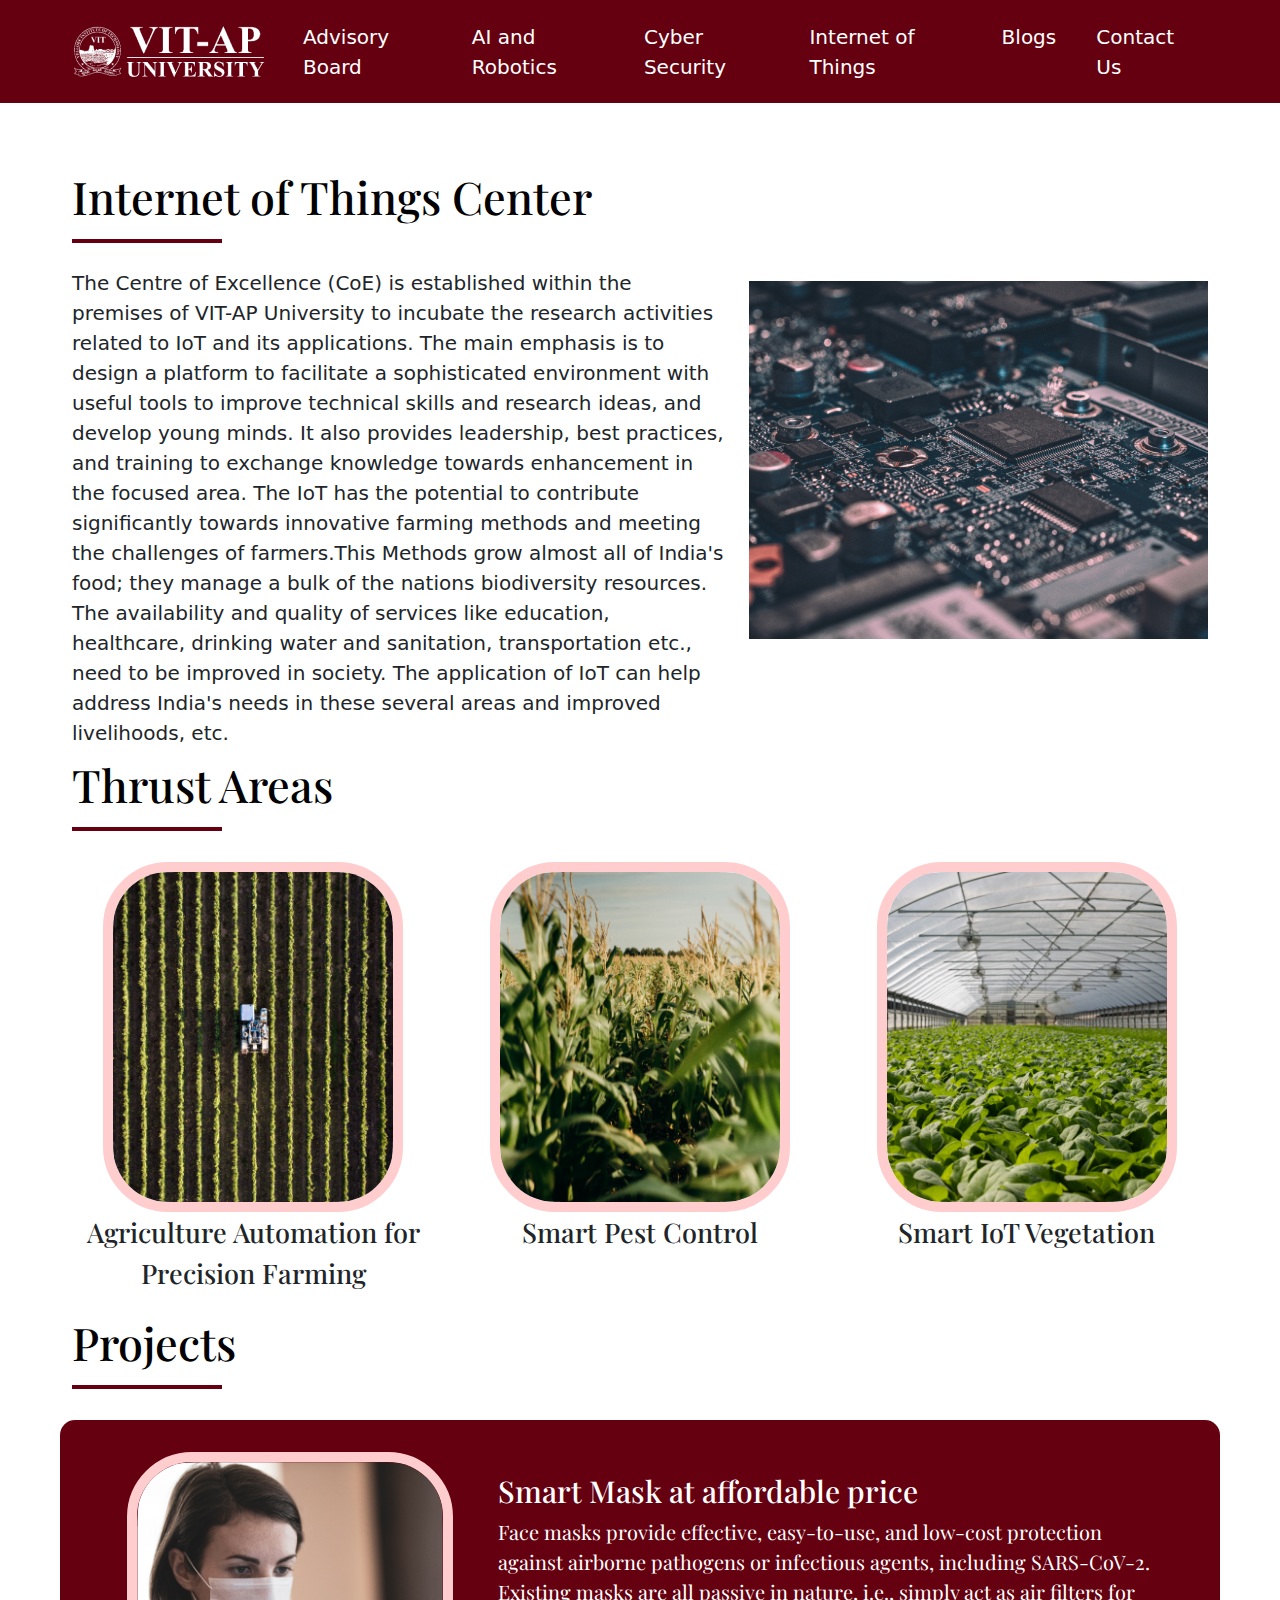
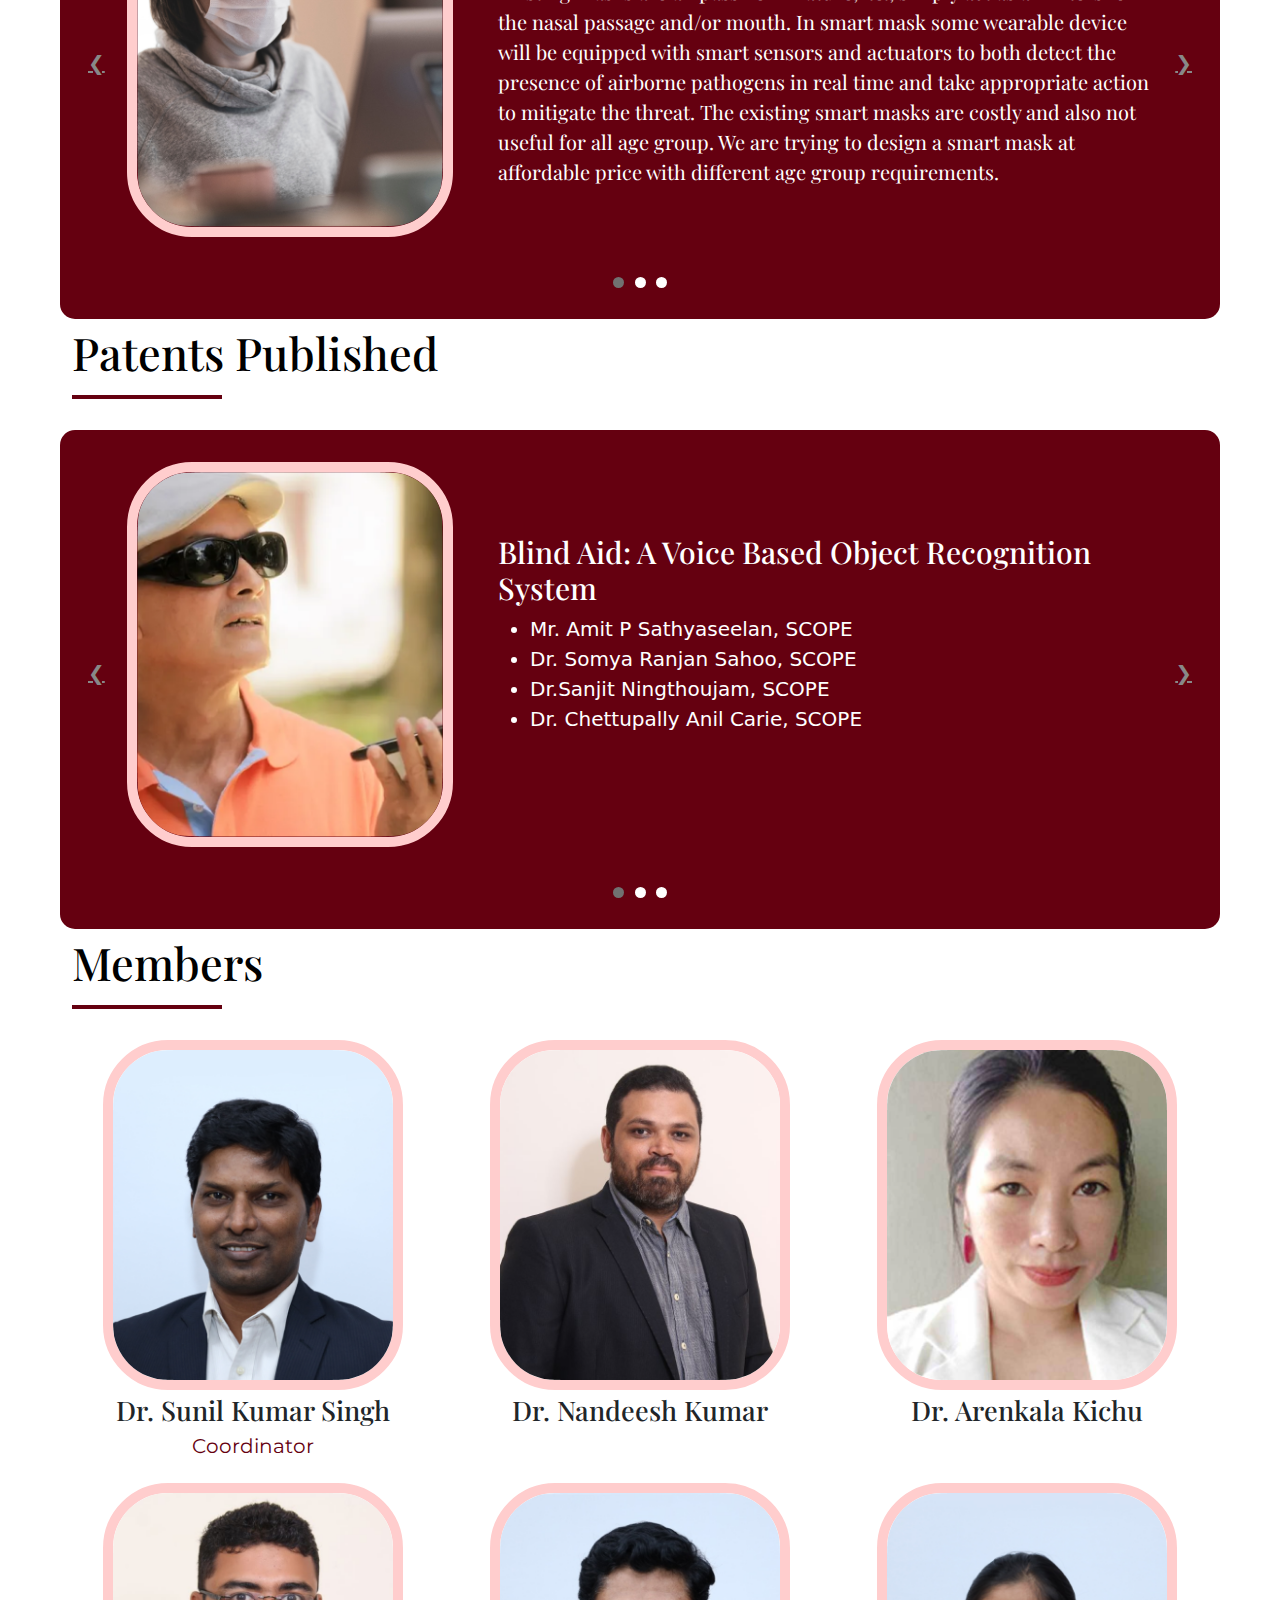
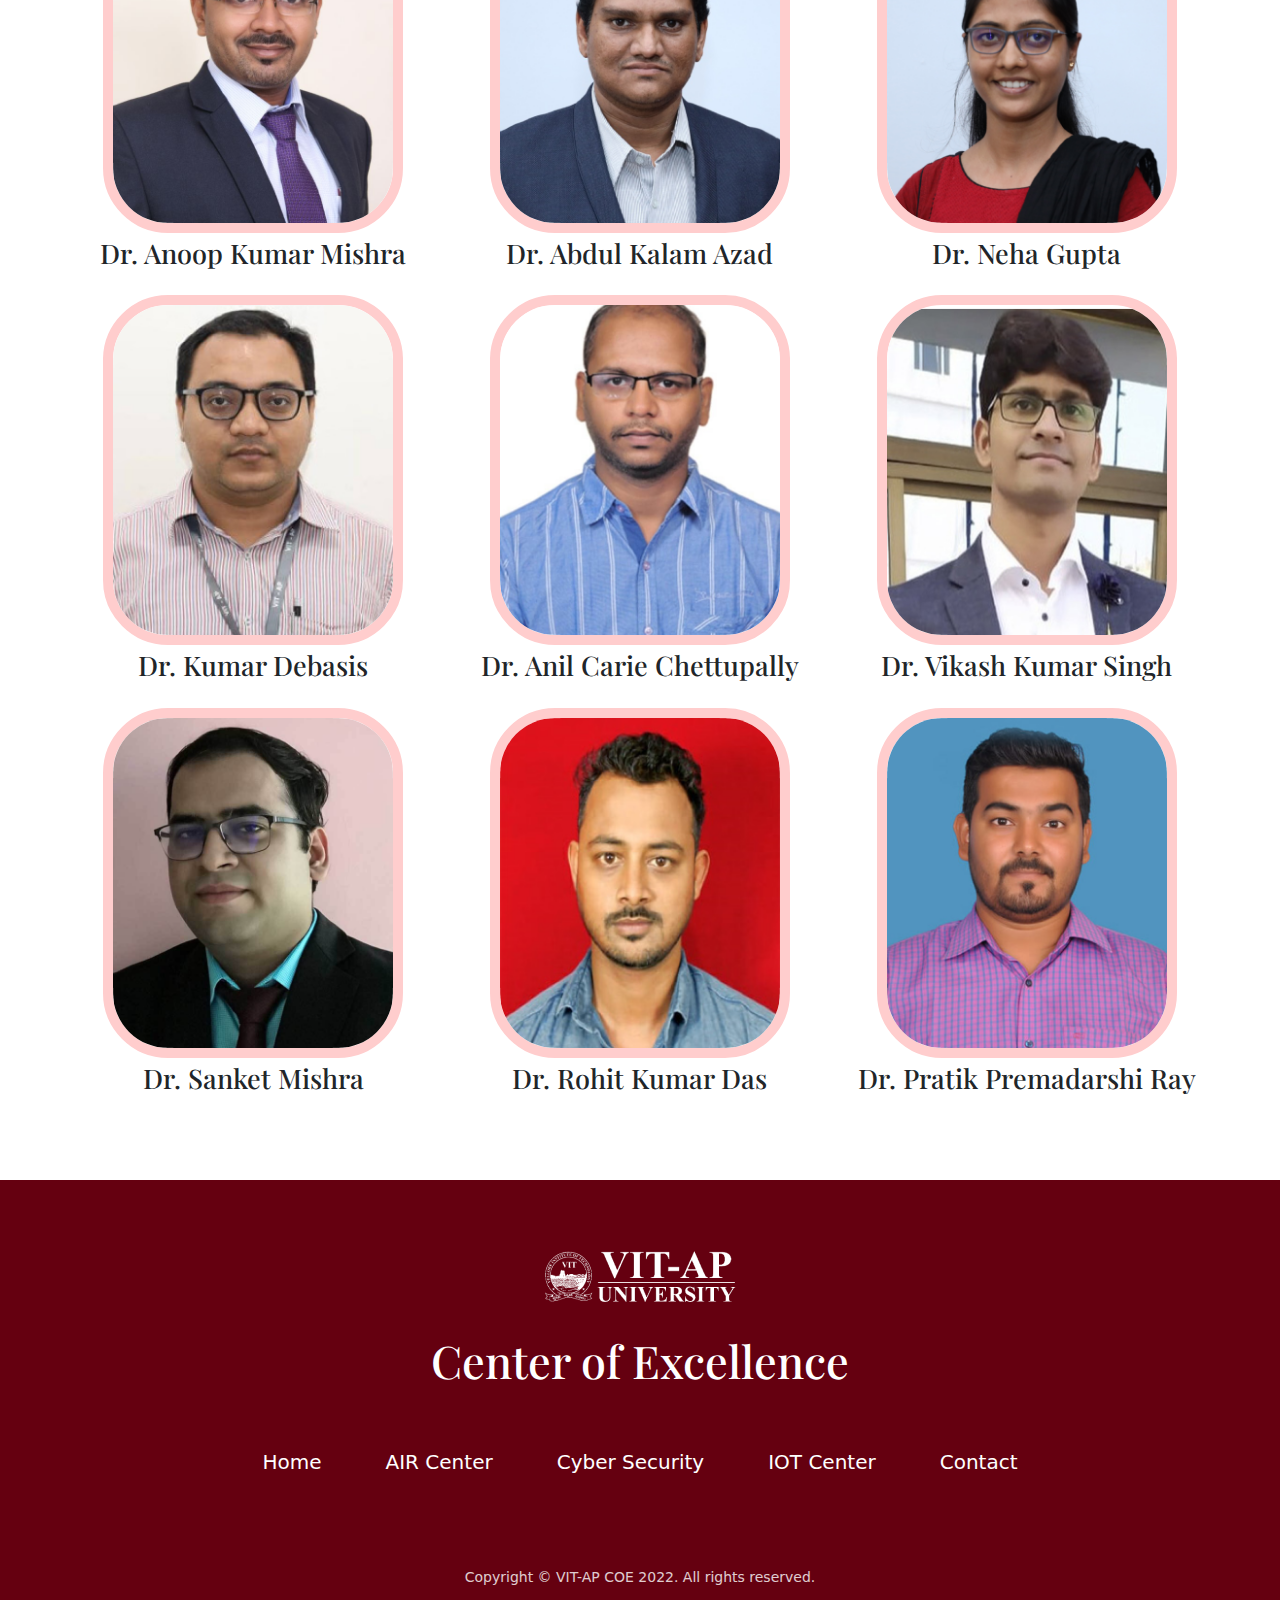
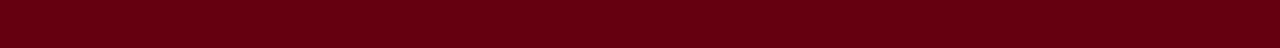
==== iot.html @ c66f4a2e "uploaded" ====
<!DOCTYPE html>
<html lang="en">

<head>
    <meta charset="UTF-8">
    <meta http-equiv="X-UA-Compatible" content="IE=edge">
    <meta name="viewport" content="width=device-width, initial-scale=1.0">
    <link rel="stylesheet" href="css/bootstrap.min.css">
    <link rel="stylesheet" href="air.css">
    <link rel="icon" href="https://vitap.ac.in/wp-content/uploads/2020/07/cropped-logo_icon-1-32x32.png" sizes="32x32">
    <link href="https://fonts.googleapis.com/css2?family=Montserrat:wght@500&display=swap" rel="stylesheet">
    <link href="https://fonts.googleapis.com/css2?family=Playfair+Display:wght@500&display=swap" rel="stylesheet">
    <link href="https://fonts.googleapis.com/css2?family=Montserrat&display=swap" rel="stylesheet">
    <title>VIT-AP – Apply Knowledge. Improve Life!</title>
</head>

<body>
    <nav class="navbar navbar-expand-lg navbar-light ">
        <div class="container-fluid">
            <a class="navbar-brand" href="index.html#homepage">
                <img src="images/formlogo.png" alt="" srcset="">
            </a>
            <button class="navbar-toggler" type="button" data-bs-toggle="collapse" data-bs-target="#navbarNav"
                aria-controls="navbarNav" aria-expanded="false" aria-label="Toggle navigation">
                <span class="navbar-toggler-icon"></span>
            </button>
            <div class="collapse navbar-collapse" id="navbarNav">
                <ul class="ms-auto navbar-nav">
                    <li class="nav-item">
                        <a class="nav-link"href="advisory.html">Advisory Board</a>
                    </li>
                    <li class="nav-item">
                        <a class="nav-link" href="air.html">AI and Robotics</a>
                    </li>
                    <li class="nav-item">
                        <a class="nav-link" href="cs.html">Cyber Security</a>
                    </li>
                    <li class="nav-item">
                        <a class="nav-link" href="iot.html">Internet of Things</a>
                    </li>
                    <li class="nav-item">
                        <a class="nav-link" href="Blogs.html">Blogs</a>
                      </li>
                    <li class="nav-item">
                        <a class="nav-link"href="contactus.html">Contact Us</a>
                    </li>
                </ul>
            </div>
        </div>
    </nav>
    <div class="main__body">
        <div class="row">
            <div class="text__box col-lg-7">
                <h1>Internet of Things Center</h1>
                <hr>
                <div>
                    The Centre of Excellence (CoE) is established within the premises of VIT-AP 
University to
incubate the research activities related to IoT and its applications. 
The main emphasis is to
 design a platform to facilitate a sophisticated 
environment with useful tools to improve
technical skills and research ideas, 
and develop young minds. It also provides leadership, best
practices, and 
training to exchange knowledge towards enhancement in the focused area.
The IoT 
has the potential to contribute significantly towards innovative farming 
methods and
meeting the challenges of farmers.This Methods grow almost all of 
India&#39;s food; they manage a
bulk of the nations biodiversity resources. The 
availability and quality of services like
education, healthcare, drinking water and 
sanitation, transportation etc., need to be improved
in society. The application of 
IoT can help address India&#39;s needs in these several areas and improved livelihoods, etc.
                </div>
            </div>
            <div class="img__box col-lg-5">
                <img src="images/img1.png" alt="" srcset="">
            </div>

            <div class="text__box col-lg-9">
                <h1>Thrust Areas</h1>
                <hr>
            </div>
            <div class="profile_images col-lg-4">
                <figure><img src="images/img2.png" alt="" class="images_subject">
                    <figcaption class="image_caption">Agriculture Automation for Precision Farming</figcaption>
                </figure>

            </div>
            <div class="profile_images col-lg-4">
                <figure>
                    <img src="images/img3.png" alt="" class="images_subject">
                    <figcaption class="image_caption">Smart Pest Control</figcaption>
                </figure>
            </div>
            <div class="profile_images col-lg-4">
                <figure>
                    <img src="images/img4.png" alt="" class="images_subject">
                    <figcaption class="image_caption">Smart IoT Vegetation</figcaption>
                </figure>
            </div>
            <!-- <div class="img__box col-lg-5">
                <img src="images/pic3.png" alt="" srcset="">
            </div> -->
            <div class="text__box col-lg-7">
                <h1>Projects</h1>
                <hr>
            </div>
            <!-- first coursel -->
            <div class="main_slide">
                <!-- Slideshow container -->
                <div class="slideshow-container">
                    <!-- Full-width slides/quotes -->
                    <div class="mySlides">
                        <center><img src="images/img6.png" alt="" class="coursel_images"></center>
                        <div class="coursel_text">
                            <h4>Smart Mask at affordable price</h4>
                            <div>Face masks provide effective, easy-to-use, and low-cost
                                protection against airborne pathogens or infectious agents,
                                including SARS-CoV-2. Existing masks are all passive in nature,
                                i.e., simply act as air filters for the nasal passage and/or mouth.
                                In smart mask some wearable device will be equipped with
                                smart sensors and actuators to both detect the presence of
                                airborne pathogens in real time and take appropriate action to
                                mitigate the threat. The existing smart masks are costly and
                                also not useful for all age group. We are trying to design a
                                smart mask at affordable price with different age group
                                requirements.
                            </div>
                        </div>
                    </div>
                    <div class="mySlides">
                        <!-- <img src="images/pic8.png" alt="" class="coursel_images"> -->
                        <div class="coursel_text">
                            <h4>Self-rechargeable Pacemaker</h4>
                            <div>The traditional pacemaker devices have several limitations in
                                the field of energy storage systems. Among the said, the need
                                of going through surgical procedures are inevitable during
                                battery replacement. Our work has shown a way to harvest
                                energy from the body of the host and to create a network
                                within the body in which a bunch of nano-batteries will store
                                and circulate the energy by the blood vessels to satisfy the
                                energy thirst of several interconnected electricity dependent
                                medical implant devices.
                            </div>
                        </div>
                    </div>
                    <div class="mySlides">
                        <img src="images/IOT-Slide-2.png" alt="" class="coursel_images">
                        <div class="coursel_text">
                            <h4>Smart Pest Control</h4>
                            <div>In India, the major losses in agricultural economy are due to
                                insects and pests. Therefore, pesticides are widely used by
                                farmers to control weeds, insects and plant diseases. Excess
                                usage of pesticides is not only an adverse for the environment
                                but also for human and economy of the nation[20]. Here, we
                                are presenting a smart pest control system using IoT and
                                
                                Machine Learning for Mango trees to prevent form red banded
                                caterpillar infestation.
                                The major mango growing areas of the West Bengal, east coast
                                of Andhra Pradesh and Orissa causing 10-52% damage of fruits
                                from pin headed stage to full maturity due to these insects. The
                                proposed system can be seen in the below Figure.
                                An automate pest control system will minimizes the excess use
                                of pests and it will only apply based on the requirements and
                                affected areas.
                            </div>
                        </div>
                    </div>
                    <!-- Next/prev buttons -->
                    <a class="prev" onclick="plusSlides(-1)">&#10094;</a>
                    <a class="next" onclick="plusSlides(1)">&#10095;</a>
                </div>

                <!-- Dots/bullets/indicators -->
                <div class="dot-container">
                    <span class="dot" onclick="currentSlide(1)"></span>
                    <span class="dot" onclick="currentSlide(2)"></span>
                    <span class="dot" onclick="currentSlide(3)"></span>
                </div>
            </div>
            <!-- end of first coursel -->
            <div class="text__box col-lg-7">
                <h1>Patents Published</h1>
                <hr>
            </div>
            <!-- second coursel -->
            <div class="main_slide">
                <!-- Slideshow container -->
                <div class="slideshow-container">
                    <!-- Full-width slides/quotes -->
                    <div class="mySlides2">
                        <center><img src="images/img7.png" alt="" class="coursel_images"></center>
                        <div class="coursel_text2">
                            <h4>Blind Aid: A Voice Based Object Recognition System</h4>
                            <div> <ul>
                                <li>Mr. Amit P Sathyaseelan, SCOPE</li>
                                <li>Dr. Somya Ranjan Sahoo, SCOPE</li>
                                <li>Dr.Sanjit Ningthoujam, SCOPE</li>
                                <li>Dr. Chettupally Anil Carie, SCOPE </li>
                            </ul>
                            </div>
                        </div>
                    </div>
                    <div class="mySlides2">
                        <img src="images/pic8.png" alt="" class="coursel_images">
                        <div class="coursel_text2">
                            <h4>TARS 2</h4>
                            <div>VISU(VIT-AP Intelligent super Utility) is a
                                3D printed robot built from scratch
                                using
                                minimal design and simple yet
                                sophisticated electronics. Backed by

                                Arduino and Raspberry pi and
                                customized so as to make it modular in
                                terms
                                of design and technology that
                                expands its range of abilities.
                                The robot comes
                                equipped with Voice
                                and Face recognition tech. The arms and
                                torso are
                                powered by high torque Servo
                                motors that provide enough power to lift
                                a
                                baby. Powered by over 25 motors, the
                                robot can effortlessly mimic human

                                movement. Every piece of tech involved
                                has been hacked, modified and

                                customized to satisfy constraints that
                                were once a limitation.
                            </div>
                        </div>
                    </div>
                    <div class="mySlides2">
                        <img src="images/pic8.png" alt="" class="coursel_images">
                        <div class="coursel_text2">
                            <h4>TARS 3</h4>
                            <div>VISU(VIT-AP Intelligent super Utility) is a
                                3D printed robot built from scratch
                                using
                                minimal design and simple yet
                                sophisticated electronics. Backed by

                                Arduino and Raspberry pi and
                                customized so as to make it modular in
                                terms
                                of design and technology that
                                expands its range of abilities.
                                The robot comes
                                equipped with Voice
                                and Face recognition tech. The arms and
                                torso are
                                powered by high torque Servo
                                motors that provide enough power to lift
                                a
                                baby. Powered by over 25 motors, the
                                robot can effortlessly mimic human

                                movement. Every piece of tech involved
                                has been hacked, modified and

                                customized to satisfy constraints that
                                were once a limitation.
                            </div>
                        </div>
                    </div>
                    <!-- Next/prev buttons -->
                    <a class="prev" onclick="plusSlides2(-1)">&#10094;</a>
                    <a class="next" onclick="plusSlides2(1)">&#10095;</a>
                </div>

                <!-- Dots/bullets/indicators -->
                <div class="dot-container">
                    <span class="dot2" onclick="currentSlide2(1)"></span>
                    <span class="dot2" onclick="currentSlide2(2)"></span>
                    <span class="dot2" onclick="currentSlide2(3)"></span>
                </div>
            </div>
            <!-- end of second coursel -->
            <div class="text__box col-lg-9">
                <h1>Members</h1>
                <hr>
            </div>
            <div class="profile_images col-lg-4">
                <figure><img src="images/img8.png" alt="" class="images_subject">
                    <figcaption class="image_caption">Dr. Sunil Kumar Singh</figcaption>
                    <figcaption style="color:#650010">Coordinator</figcaption>
                </figure>

            </div>
            <div class="profile_images col-lg-4">
                <figure>
                    <img src="images/img9.png" alt="" class="images_subject">
                    <figcaption class="image_caption">Dr. Nandeesh Kumar</figcaption>
                </figure>

            </div>
            <div class="profile_images col-lg-4">
                <figure>
                    <img src="images/img10.png" alt="" class="images_subject">
                    <figcaption class="image_caption">Dr. Arenkala Kichu</figcaption>
                </figure>
            </div>
            <div class="profile_images col-lg-4">
                <figure>
                    <img src="images/img11.png" alt="" class="images_subject">
                    <figcaption class="image_caption">Dr. Anoop Kumar Mishra</figcaption>
                </figure>
            </div>
            <div class="profile_images col-lg-4">
                <figure>
                    <img src="images/img12.png" alt="" class="images_subject">
                    <figcaption class="image_caption">Dr. Abdul Kalam Azad</figcaption>
                </figure>
            </div>
            <div class="profile_images col-lg-4">
                <figure>
                    <img src="images/img13.png" alt="" class="images_subject">
                    <figcaption class="image_caption">Dr. Neha Gupta</figcaption>
                </figure>
            </div>
            <div class="profile_images col-lg-4">
                <figure>
                    <img src="images/img14.png" alt="" class="images_subject">
                    <figcaption class="image_caption">Dr. Kumar Debasis</figcaption>
                </figure>
            </div>
            <div class="profile_images col-lg-4">
                <figure>
                    <img src="images/img15.png" alt="" class="images_subject">
                    <figcaption class="image_caption">Dr. Anil Carie Chettupally</figcaption>
                </figure>
            </div>
            <div class="profile_images col-lg-4">
                <figure>
                    <img src="images/img16.png" alt="" class="images_subject">
                    <figcaption class="image_caption">Dr. Vikash Kumar Singh</figcaption>
                </figure>
            </div>
            <div class="profile_images col-lg-4">
                <figure>
                    <img src="images/img17.png" alt="" class="images_subject">
                    <figcaption class="image_caption">Dr. Sanket Mishra</figcaption>
                </figure>
            </div>
            <div class="profile_images col-lg-4">
                <figure>
                    <img src="images/img18.png" alt="" class="images_subject">
                    <figcaption class="image_caption">Dr. Rohit Kumar Das</figcaption>
                </figure>
            </div>
            <div class="profile_images col-lg-4">
                <figure>
                    <img src="images/img19.png" alt="" class="images_subject">
                    <figcaption class="image_caption">Dr. Pratik Premadarshi Ray</figcaption>
                </figure>
            </div>            
        </div>
    </div>
    <footer class="footer__wrapper">
        <div class="footer__inner">
            <img src="images/formlogo.png" alt="" srcset="">
            <h1>Center of Excellence</h1>
            <div class="row mx-auto">
                <div style="width: fit-content;"><a href="index.html" class="nav-link">Home</a></div>
            <div style="width: fit-content;"><a href="air.html" class="nav-link">AIR Center</a></div>
            <div style="width: fit-content;"><a href="cs.html" class="nav-link">Cyber Security</a></div>
            <div style="width: fit-content;"><a href="iot.html" class="nav-link">IOT Center</a></div>
            <div style="width: fit-content;"><a href="contactus.html" class="nav-link">Contact</a></div>
            </div>
            <div class="row mx-auto">
                <div style="width: fit-content;"><a href="" class="social__link"><i class='bx bxl-facebook'></i></a>
                </div>
                <div style="width: fit-content;"><a href="" class="social__link"><i class='bx bxl-twitter'></i></a>
                </div>
                <div style="width: fit-content;"><a href="" class="social__link"><i class='bx bxl-instagram'></i></a>
                </div>
            </div>
            <div class="mx-auto copyright__text">Copyright © VIT-AP COE 2022. All rights reserved.</div>
        </div>
    </footer>
</body>
<script>
    var slideIndex = 1;
    showSlides(slideIndex);

    function plusSlides(n) {
        showSlides(slideIndex += n);
    }

    function currentSlide(n) {
        showSlides(slideIndex = n);
    }

    function showSlides(n) {
        var i;
        var slides = document.getElementsByClassName("mySlides");
        var dots = document.getElementsByClassName("dot");
        if (n > slides.length) { slideIndex = 1 }
        if (n < 1) { slideIndex = slides.length }
        for (i = 0; i < slides.length; i++) {
            slides[i].style.display = "none";
        }
        for (i = 0; i < dots.length; i++) {
            dots[i].className = dots[i].className.replace(" active", "");
        }
        slides[slideIndex - 1].style.display = "flex";
        dots[slideIndex - 1].className += " active";
    }
    // second
    var slideIndex2 = 1;
    showSlides2(slideIndex2);

    function plusSlides2(n) {
        showSlides2(slideIndex2 += n);
    }

    function currentSlide2(n) {
        showSlides2(slideIndex2 = n);
    }

    function showSlides2(n) {
        var i;
        var slides = document.getElementsByClassName("mySlides2");
        var dots = document.getElementsByClassName("dot2");
        if (n > slides.length) { slideIndex2 = 1 }
        if (n < 1) { slideIndex2 = slides.length }
        for (i = 0; i < slides.length; i++) {
            slides[i].style.display = "none";
        }
        for (i = 0; i < dots.length; i++) {
            dots[i].className = dots[i].className.replace(" active", "");
        }
        slides[slideIndex2 - 1].style.display = "flex";
        dots[slideIndex2 - 1].className += " active";
    }
</script>
<script src="js/jquery-1.11.3.min.js"></script>
<script src="js/bootstrap.bundle.min.js"></script>

</html>
---- air.css ----
:root {
    --primary-color: #650010;
}
.navbar {
    background-color: var(--primary-color);
    padding: 10px 60px;
}
h1{
    font-family: Playfair Display;
font-style: normal;
font-weight: 500;
font-size: 45px;
color: #000000;
}
div {
    font-size: 20px;
}
.navbar {
    background-color: var(--primary-color);
    padding: 10px 60px;
}

.nav-link {
    color: white !important;
    font-size: 20px;
    padding: 0px 20px !important;
}

.main__body {
    padding: 60px;
}

hr {
    border: solid 2px var(--primary-color);
    font-weight: bold;
    opacity: 1;
    width: 150px;
    margin-bottom: 25px;
}

h3 {
    color: var(--primary-color);
}

.main__body div {
    margin: 3px 0px;
}

/* .text__box {
    text-align: justify;
} */

.img__box {
    display: flex;
    align-items: center;
    justify-content: center;
    flex-direction: column;
}

.img__box img {
    width: 100%;
}

.footer__wrapper {
    background-color: var(--primary-color);
    text-align: center;
    padding: 60px;
}

.footer__wrapper h1 {
    color: white;
    margin-top: 20px;
    justify-content: center;
    justify-items: center;
    align-items: center;
}

.footer__wrapper .nav-link {
    padding: 0;
    font-size: 20px;
}

.footer__inner div {
    width: fit-content;
    margin-top: 30px;
}

.social__link {
    color: white;
    transition: all 0.5s;
}

.social__link:hover {
    color: rgba(255, 255, 255, 0.493);
}

.copyright__text {
    font-size: 14px;
    color: white;
    opacity: 0.8;
}
.images_subject{
    border:10px solid #FFCDCD;
    border-radius: 65px;
    width: 300px;
    height: 350px;
}
.coursel_text{
    font-family: playfair Display;
}
.image_caption{
    /* margin-left: 55px; */
    text-align: center;
    font-family: playfair Display;
    font-weight: 500;
    font-size: 27px;
}
.navbar-light .navbar-toggler-icon{
    color: white;
    background-image: url("data:image/svg+xml,%3csvg xmlns='http://www.w3.org/2000/svg' viewBox='0 0 30 30'%3e%3cpath stroke='rgba%28255, 255, 255, 0.55%29' stroke-linecap='round' stroke-miterlimit='10' stroke-width='2' d='M4 7h22M4 15h22M4 23h22'/%3e%3c/svg%3e") !important;
}
figcaption{
    font-family: Montserrat;
    font-weight: 400;
    font-size: 20px;
}
.profile_images{
    text-align: center;
}
@media (max-width:1200px){ 
 .mySlides{
     flex-direction: column;
 }
 .mySlides2{
    flex-direction: column;
}

 .coursel_images{
    border:10px solid #FFCDCD;
    border-radius: 65px;
    width: 300px !important;
    height: 325px !important;
    margin: 0 !important;
  }
  .coursel_text{
    margin: 10px 20px !important;
    /* font-size: 1.2rem; */
    }
    .coursel_text2{
        padding-left: 15px; 
        margin: 10px 20px !important;
    }
}
@media (max-width:600px) {
    .home__inner {
        padding: 10px;
    }
    .navbar {
        padding: 10px;
    }
    .main__body {
        padding: 10px;
    }
    div {
        font-size: 14px;
        text-align: left;
    }
    .home__inner h1 {
        font-size: 30px;
        font-weight: 500;
        margin: 0;
    }
    .home__inner div {
        font-size: 16px;
        font-weight: 400;
    }
    .button {
        padding: 12px 18px;
        font-size: 16px;
        color: white;
        margin-right: 20px;
        margin-top: 15px;
        transition: all 0.5s;
    }
}
h4{
    font-family: Playfair Display;
    font-style: normal;
font-weight: 500;
font-size: 30px;
    font-style: normal;
    color: #FFFFFF;
}
.slideshow-container {
    position: relative;
    background: #650010;
  }
  .coursel_images{
    border:10px solid #FFCDCD;
    border-radius: 65px;
    margin-left: 55px; 
    width: 326px;
    height: 385px;
    margin-top: 26px;
    /* margin:auto ; */
  }
  /* Slides */
  .mySlides {
    display: none;
    color: white;
    align-items: center;
    padding: 0px 0px;
  }
  .mySlides2{
    display: none;
    color: white;
    align-items: center;
    padding: 0px opx;
  }
  .coursel_text{
    margin: 0px 45px !important;
  }
  .coursel_text2{
    margin: 0px 45px !important;
  }
  
  /* Next & previous buttons */
  .prev, .next {
    cursor: pointer;
    position: absolute;
    top: 50%;
    width: auto;
    /* margin-top: -30px; */
    padding: 16px;
    color: #888;
    font-weight: bold;
    font-size: 20px;
    border-radius: 0 3px 3px 0;
    user-select: none;
  }
  
  /* Position the "next button" to the right */
  .next {
    position: absolute;
    right: 0;
    border-radius: 3px 0 0 3px;
  }
  
  /* On hover, add a black background color with a little bit see-through */
  .prev:hover, .next:hover {
    background-color: rgba(0,0,0,0.8);
    color: white;
  }
  
  /* The dot/bullet/indicator container */
  .dot-container {
    text-align: center;
    padding: 20px;
    background: var(--primary-color);
  }
  .main_slide{
      background-color: #650010;
      border-radius: 15px;
      display: flex;
      flex-direction: column;
      justify-content: center;
  }
  
  /* The dots/bullets/indicators */
  .dot {
    cursor: pointer;
    height: 11px;
    width: 11px;
    margin: 0 2px;
    background-color:white;
    border-radius: 50%;
    display: inline-block;
    transition: background-color 0.6s ease;
  }
  .dot2{
    cursor: pointer;
    height: 11px;
    width: 11px;
    margin: 0 2px;
    background-color: white;
    border-radius: 50%;
    display: inline-block;
    transition: background-color 0.6s ease;
  }
  /* Add a background color to the active dot/circle */
  .active, .dot:hover {
    background-color: #717171;
  }
  
  /* Add an italic font style to all quotes */
  q {font-style: italic;}
  
  /* Add a blue color to the author */
  .author {color: cornflowerblue;}



  /* COROUSEL */
.project-link{
    margin-top: 10px !important;
    text-align: center;
}
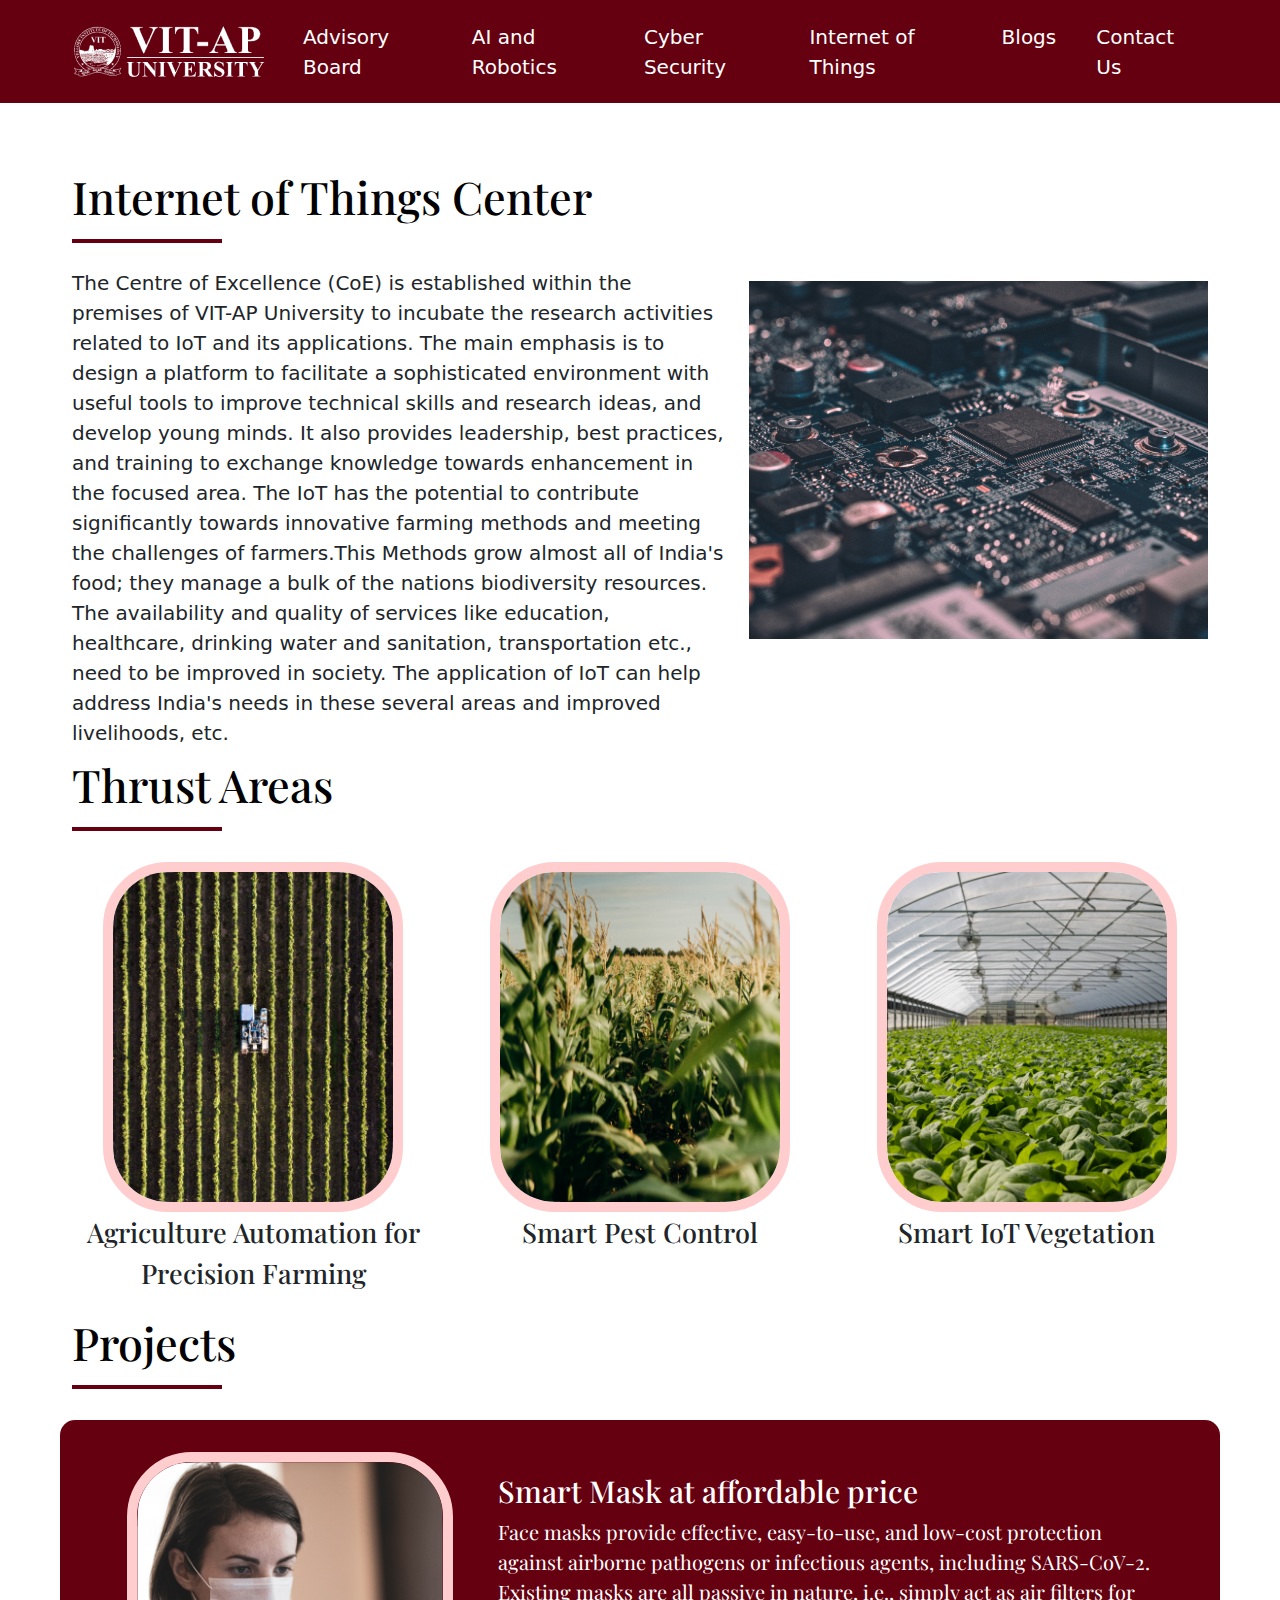
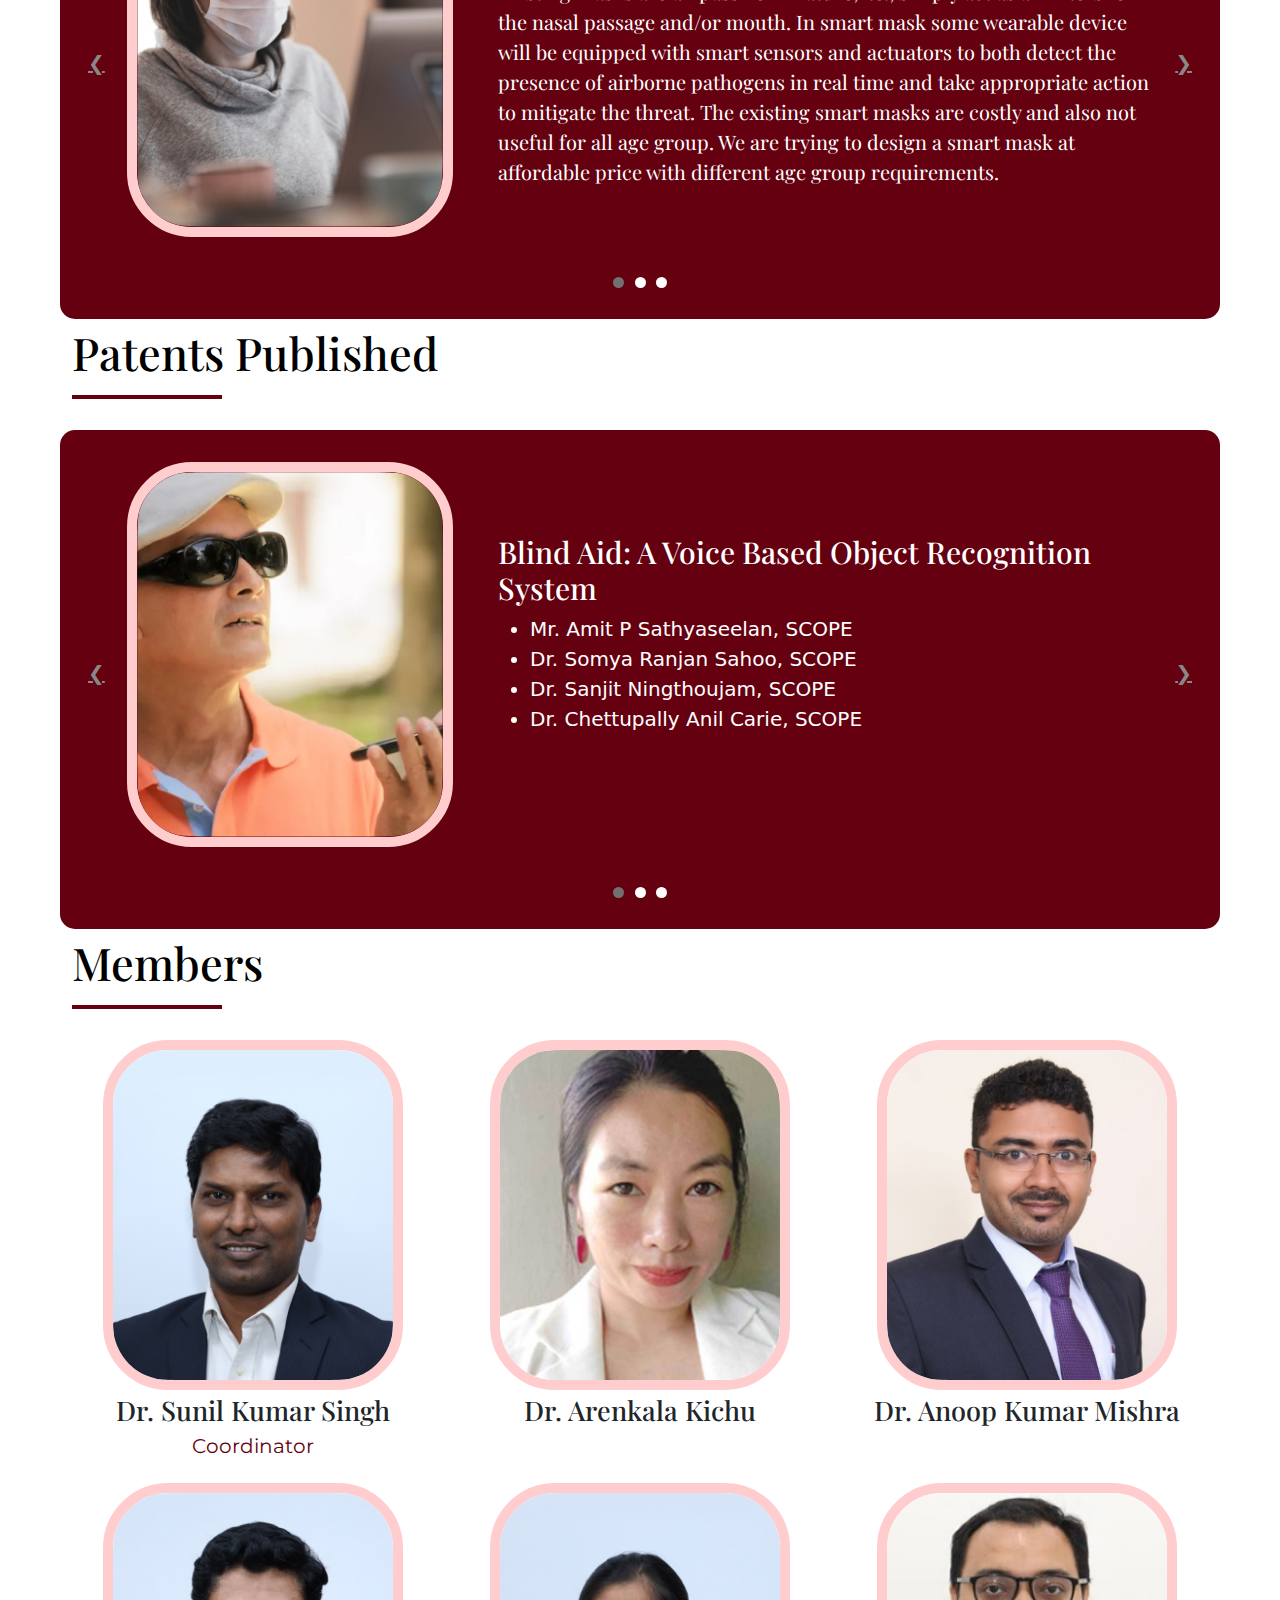
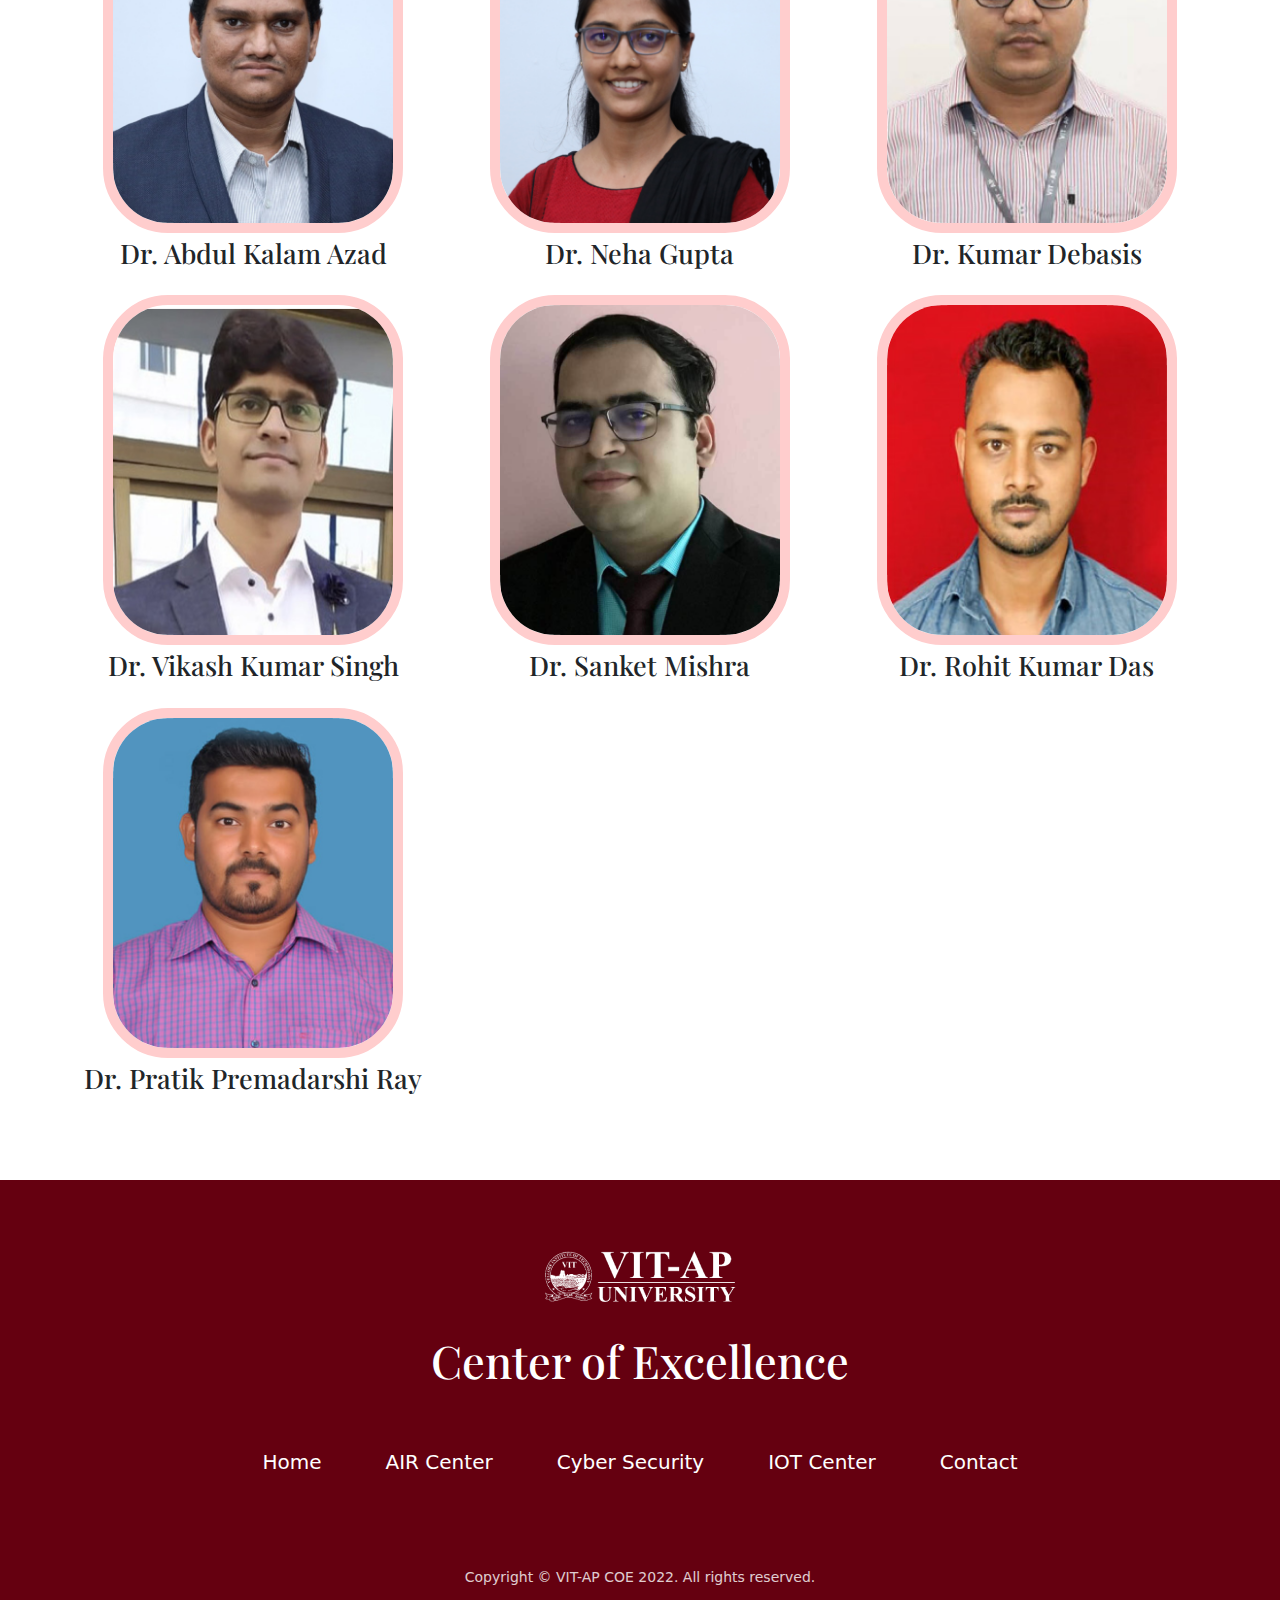
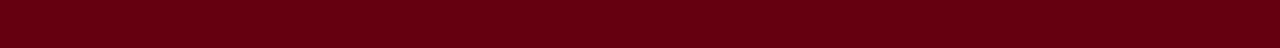
==== commit 30efd1c7: "Update iot.html" ====
--- a/iot.html
+++ b/iot.html
@@ -201,7 +201,7 @@
                             <div> <ul>
                                 <li>Mr. Amit P Sathyaseelan, SCOPE</li>
                                 <li>Dr. Somya Ranjan Sahoo, SCOPE</li>
-                                <li>Dr.Sanjit Ningthoujam, SCOPE</li>
+                                <li>Dr. Sanjit Ningthoujam, SCOPE</li>
                                 <li>Dr. Chettupally Anil Carie, SCOPE </li>
                             </ul>
                             </div>
@@ -297,13 +297,7 @@
                 </figure>
 
             </div>
-            <div class="profile_images col-lg-4">
-                <figure>
-                    <img src="images/img9.png" alt="" class="images_subject">
-                    <figcaption class="image_caption">Dr. Nandeesh Kumar</figcaption>
-                </figure>
-
-            </div>
+  
             <div class="profile_images col-lg-4">
                 <figure>
                     <img src="images/img10.png" alt="" class="images_subject">
@@ -334,18 +328,14 @@
                     <figcaption class="image_caption">Dr. Kumar Debasis</figcaption>
                 </figure>
             </div>
-            <div class="profile_images col-lg-4">
-                <figure>
-                    <img src="images/img15.png" alt="" class="images_subject">
-                    <figcaption class="image_caption">Dr. Anil Carie Chettupally</figcaption>
-                </figure>
-            </div>
+      
             <div class="profile_images col-lg-4">
                 <figure>
                     <img src="images/img16.png" alt="" class="images_subject">
                     <figcaption class="image_caption">Dr. Vikash Kumar Singh</figcaption>
                 </figure>
             </div>
+            
             <div class="profile_images col-lg-4">
                 <figure>
                     <img src="images/img17.png" alt="" class="images_subject">
